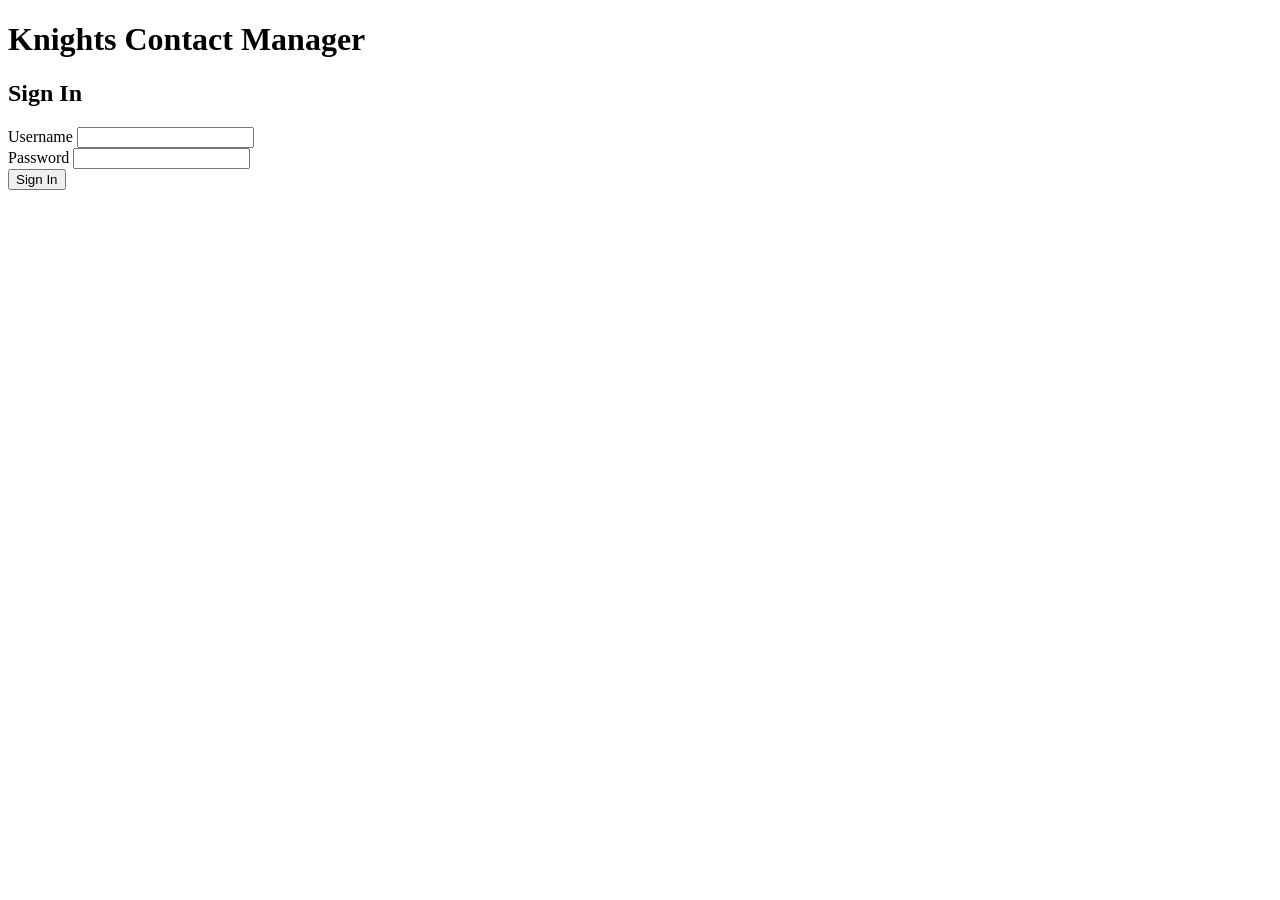
==== index.html @ 38811c20 "Add sign-in page markup and API layer with fake data" ====
<!DOCTYPE html>
<html lang="en">

<head>
    <meta charset="utf-8">
    <meta name="viewport" content="width=device-width, initial-scale=1">

    <title>Sign In - Knight Contacts Manager</title>
    <link rel="stylesheet" href="css/styles.css">
 
</head>

<body>
    <main>
    <h1>Knights Contact Manager</h1>
    <h2>Sign In</h2>
    <form id = "form-signin" novalidate>
    <div class="field">
        <label for="signin-login">Username</label>
        <input id="signin-login" type="text" autocomplete="username" required>
    </div>

    <div class="field">
        <label for="signin-password">Password</label>
        <input id="signin-password" type="password" autocomplete="current-password" required>
    </div>

    <button type="submit">Sign In</button>

    <p id="signin-status" role="status" aria-live="polite"></p>

    </form>
    </main>

    <script src="js/api.js"></script>
    <script src="js/auth.js"></script>

</body>

</html>
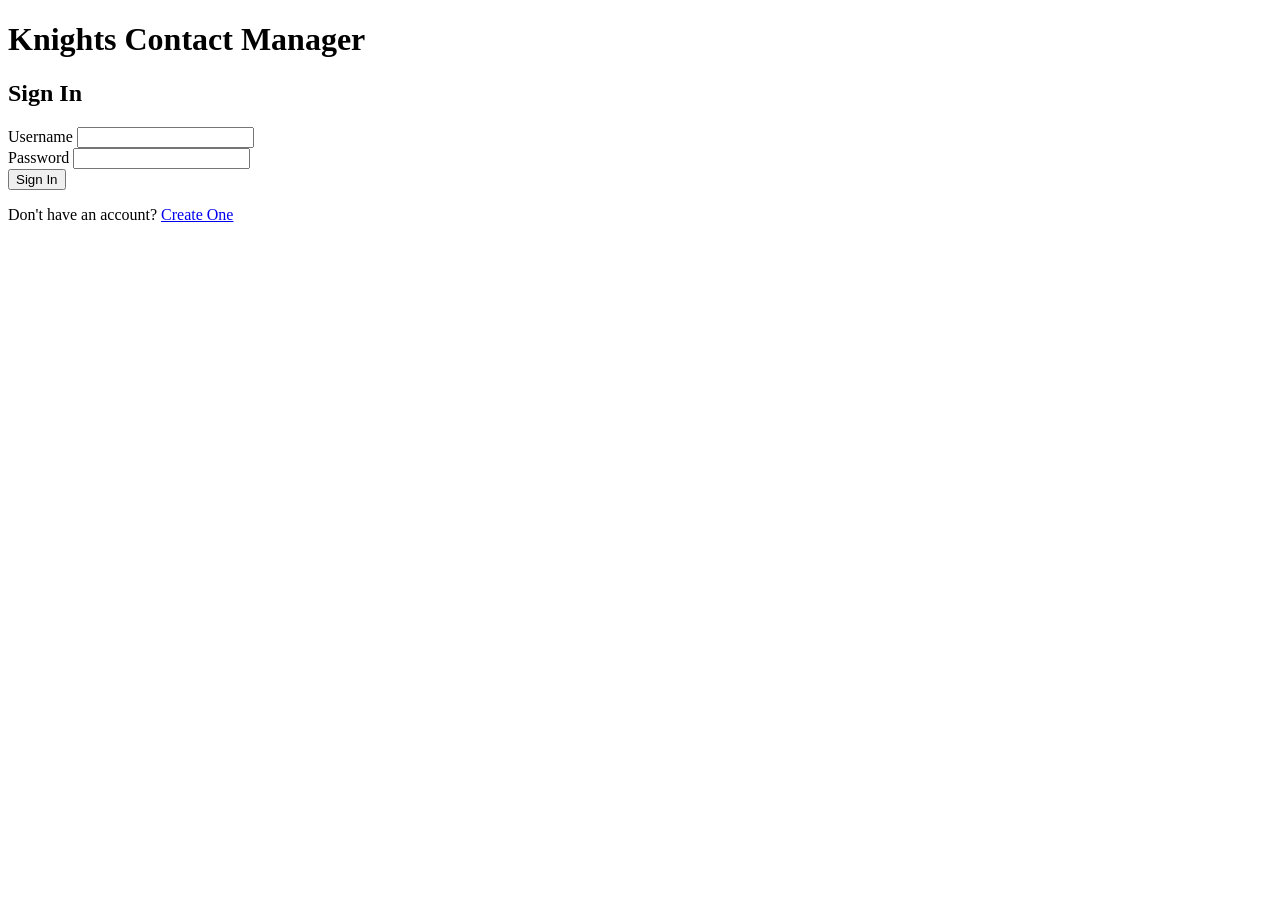
==== commit 8e10553a: "Add register page and links between sign-in and register" ====
--- a/index.html
+++ b/index.html
@@ -15,6 +15,7 @@
     <h1>Knights Contact Manager</h1>
     <h2>Sign In</h2>
     <form id = "form-signin" novalidate>
+
     <div class="field">
         <label for="signin-login">Username</label>
         <input id="signin-login" type="text" autocomplete="username" required>
@@ -30,6 +31,7 @@
     <p id="signin-status" role="status" aria-live="polite"></p>
 
     </form>
+    <p>Don't have an account? <a href="register.html">Create One</a></p>
     </main>
 
     <script src="js/api.js"></script>
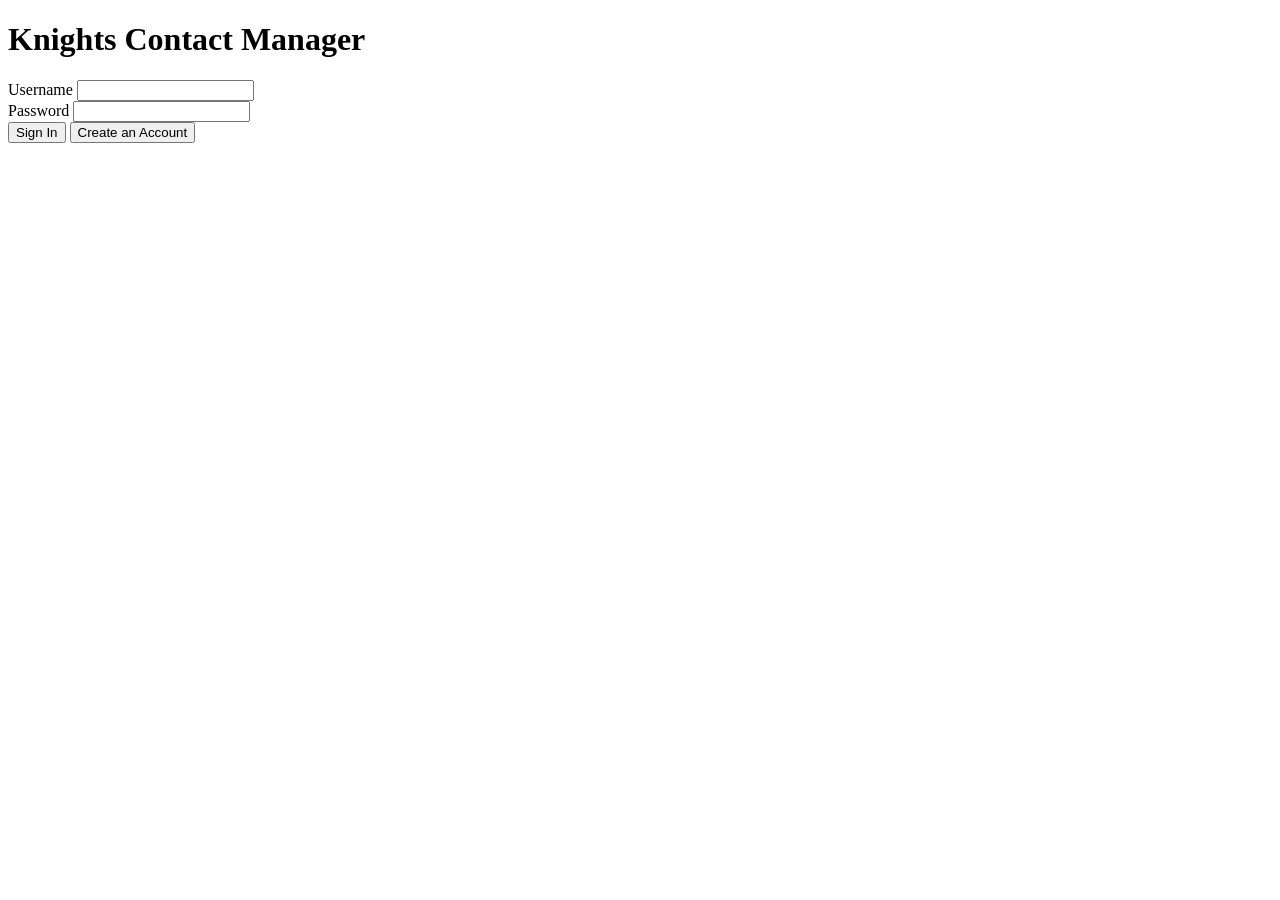
==== commit 40f2c06f: "Update index.html" ====
--- a/index.html
+++ b/index.html
@@ -6,16 +6,15 @@
     <meta name="viewport" content="width=device-width, initial-scale=1">
 
     <title>Sign In - Knight Contacts Manager</title>
-    <link rel="stylesheet" href="css/styles.css">
+    <link rel="stylesheet" href="styles.css">
  
 </head>
 
 <body>
     <main>
     <h1>Knights Contact Manager</h1>
-    <h2>Sign In</h2>
+    
     <form id = "form-signin" novalidate>
-
     <div class="field">
         <label for="signin-login">Username</label>
         <input id="signin-login" type="text" autocomplete="username" required>
@@ -27,11 +26,13 @@
     </div>
 
     <button type="submit">Sign In</button>
+    <button type="button" id="register-button">
+        Create an Account
+    </button>
 
     <p id="signin-status" role="status" aria-live="polite"></p>
 
     </form>
-    <p>Don't have an account? <a href="register.html">Create One</a></p>
     </main>
 
     <script src="js/api.js"></script>
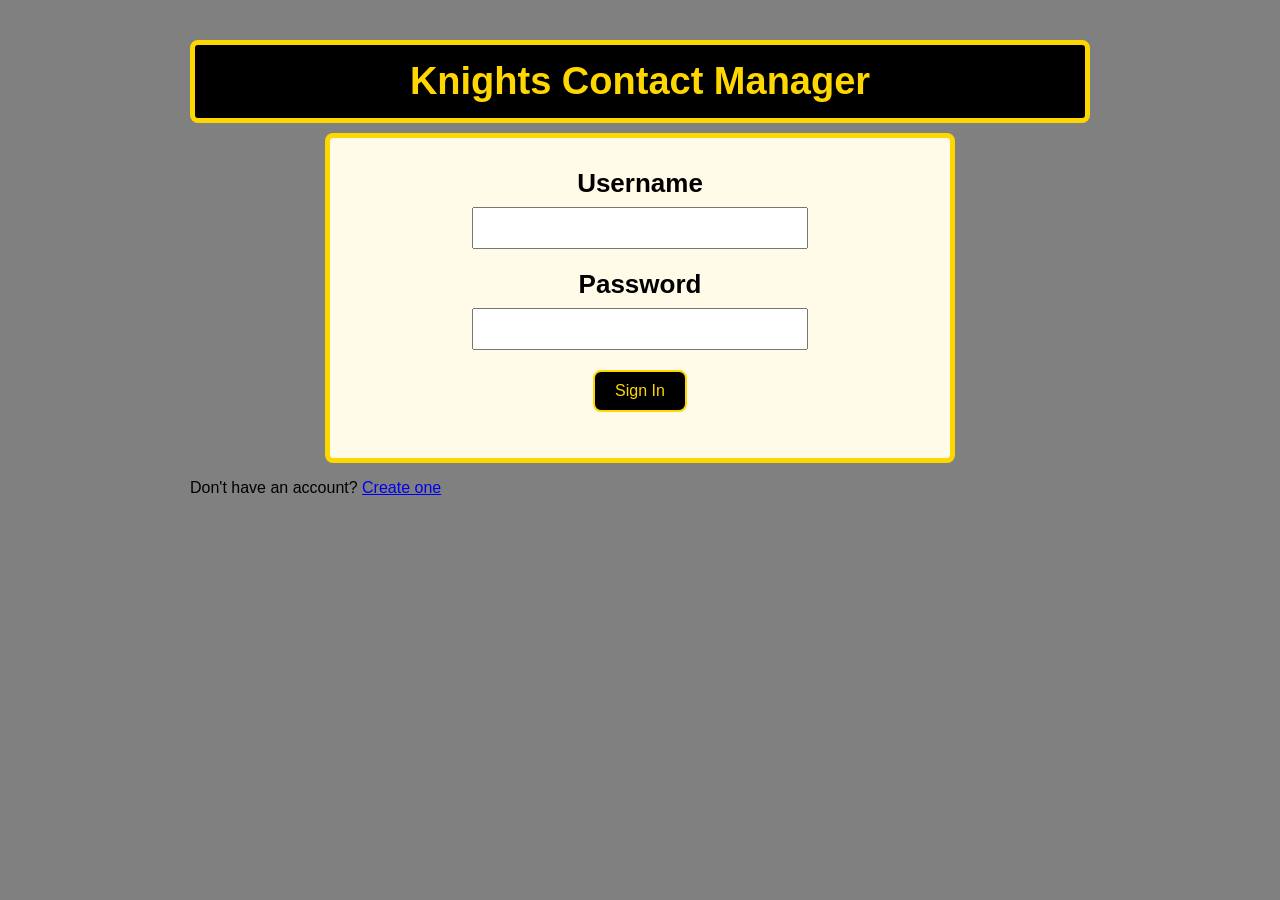
==== commit f4f9d38d: "Fix syntax error in api.js fake register" ====
--- a/index.html
+++ b/index.html
@@ -6,7 +6,7 @@
     <meta name="viewport" content="width=device-width, initial-scale=1">
 
     <title>Sign In - Knight Contacts Manager</title>
-    <link rel="stylesheet" href="styles.css">
+    <link rel="stylesheet" href="css/styles.css">
  
 </head>
 
@@ -26,13 +26,12 @@
     </div>
 
     <button type="submit">Sign In</button>
-    <button type="button" id="register-button">
-        Create an Account
-    </button>
+    
 
     <p id="signin-status" role="status" aria-live="polite"></p>
 
     </form>
+        <p>Don't have an account? <a href="register.html">Create one</a></p>
     </main>
 
     <script src="js/api.js"></script>
--- a/css/styles.css
+++ b/css/styles.css
@@ -0,0 +1,283 @@
+/*General Page Styling*/
+
+body {
+    margin: 0;
+    font-family: Arial, sans-serif;
+
+    background-color: grey;
+}
+
+main {
+    width: 80%;
+    max-width: 900px;
+    margin: 40px auto;
+}
+
+
+/*Headers*/
+
+h1 {
+    text-align: center;
+    font-size: 38px;
+    margin-bottom: 10px;
+
+    border: 5px solid gold;
+    padding: 15px;
+    color: gold;
+    background-color: black;
+    border-radius: 8px;
+}
+
+h2 {
+    text-align: center;
+    font-size: 28px;
+    margin-bottom: 25px;
+
+    padding: 5px;
+    color: black;
+    
+
+    display: block;
+    width: fit-content;
+    margin-left: auto;
+    margin-right: auto;
+}
+
+/*Search*/
+
+#search-section {
+    margin-bottom: 30px;
+    background-color: #FFFBE8;
+    padding: 15px;
+    margin-bottom: 30px;
+    border-radius: 8px;
+
+    border: 5px solid gold;
+    text-align: center;
+}
+
+#search-input {
+    width: 60%;
+    padding: 10px;
+    font-size: 16px;
+    box-sizing: border-box;
+}
+
+#search-button {
+    padding: 10px 20px;
+    font-size: 16px;
+    cursor: pointer;
+    background-color: black;
+    color: gold;
+    border: 3px solid gold;
+    border-radius: 8px;
+    
+}
+
+/*Add Contact*/
+
+#add-contact-section {
+    background-color: #FFFBE8;
+    padding: 15px;
+    margin-bottom: 30px;
+    border-radius: 8px;
+
+    border: 5px solid gold;
+}
+
+#add-contact-form div {
+    margin-bottom: 15px;
+}
+
+#add-contact-form label {
+    display: block;
+    margin-bottom: 5px;
+    font-weight: bold;
+}
+
+#add-contact-form input {
+    width: 100%;
+    padding: 10px;
+    font-size: 16px;
+    box-sizing: border-box;
+}
+
+#add-contact-form button {
+    background-color: black;
+    color: gold;
+    border: 2px solid gold;
+    
+    margin-top: 5px;
+    padding: 10px 20px;
+    font-size: 16px;
+    cursor: pointer;
+    border-radius: 8px;
+}
+
+/*Contact Cards*/
+
+#contacts-section {
+    margin-bottom: 30px;
+    background-color: #FFFBE8;
+    padding: 15px;
+    margin-bottom: 30px;
+    border-radius: 8px;
+
+    border: 5px solid gold;
+}
+
+#contacts-list {
+    display: flex;
+    flex-direction: column;
+    gap: 15px;
+}
+
+.contact-card {
+    background-color: white;
+    padding: 20px;
+    border-radius: 8px;
+    border: 1px solid black;
+
+    display: flex;
+    justify-content: space-between;
+    align-items: center;
+}
+
+.contact-info h3 {
+    margin-top: 0;
+    margin-bottom: 10px;
+}
+
+.contact-info p {
+    margin: 5px 0;
+}
+
+.contact-actions button {
+    background-color: black;
+    border: 2px solid gold;
+    color: gold;
+    border-radius: 5px;
+    padding: 8px 15px;
+    margin-left: 5px;
+    font-size: 14px;
+    cursor: pointer;
+    border-radius: 8px;
+}
+
+/*For Index.html Sign In*/
+
+
+#form-signin .field {
+    margin-bottom: 20px;
+}
+
+#form-signin label {
+    display: block;
+    margin-bottom: 8px;
+    font-weight: bold;
+    text-align: center;
+    font-size: 26px;
+}
+
+#form-signin input {
+    width: 60%;
+    padding: 10px;
+    font-size: 16px;
+    box-sizing: border-box;
+}
+
+#form-signin button {
+    background-color: black;
+    color: gold;
+    border: 2px solid gold;
+    border-radius: 8px;
+
+    padding: 10px 20px;
+    font-size: 16px;
+    cursor: pointer;
+}
+
+#form-signin {
+    background-color: #FFFBE8;
+    padding: 30px;
+    border: 5px solid gold;
+    border-radius: 8px;
+
+    width: 70%;
+    margin: 0 auto;
+    box-sizing: border-box;
+
+    text-align: center;
+}
+
+/* For register.html */
+
+#form-register {
+    background-color: #FFFBE8;
+    padding: 30px;
+    border: 5px solid gold;
+    border-radius: 8px;
+
+    width: 70%;
+    margin: 0 auto;
+    box-sizing: border-box;
+
+    text-align: center;
+}
+
+#form-register .field {
+    margin-bottom: 20px;
+}
+
+#form-register label {
+    display: block;
+    margin-bottom: 8px;
+    font-weight: bold;
+    text-align: center;
+    font-size: 26px;
+}
+
+#form-register input {
+    width: 60%;
+    padding: 10px;
+    font-size: 16px;
+    box-sizing: border-box;
+}
+
+#form-register button {
+    background-color: black;
+    color: gold;
+    border: 2px solid gold;
+    border-radius: 8px;
+
+    padding: 10px 20px;
+    font-size: 16px;
+    cursor: pointer;
+}
+
+#form-register + p {
+    background-color: #FFFBE8;
+    padding: 15px;
+    border: 5px solid gold;
+    border-radius: 8px;
+
+    width: 70%;
+    margin: 20px auto 0;
+    box-sizing: border-box;
+
+    text-align: center;
+}
+
+#form-register + p a {
+    display: inline-block;
+
+    background-color: black;
+    color: gold;
+    border: 2px solid gold;
+    border-radius: 8px;
+
+    padding: 8px 15px;
+    margin-left: 5px;
+
+    text-decoration: none;
+}
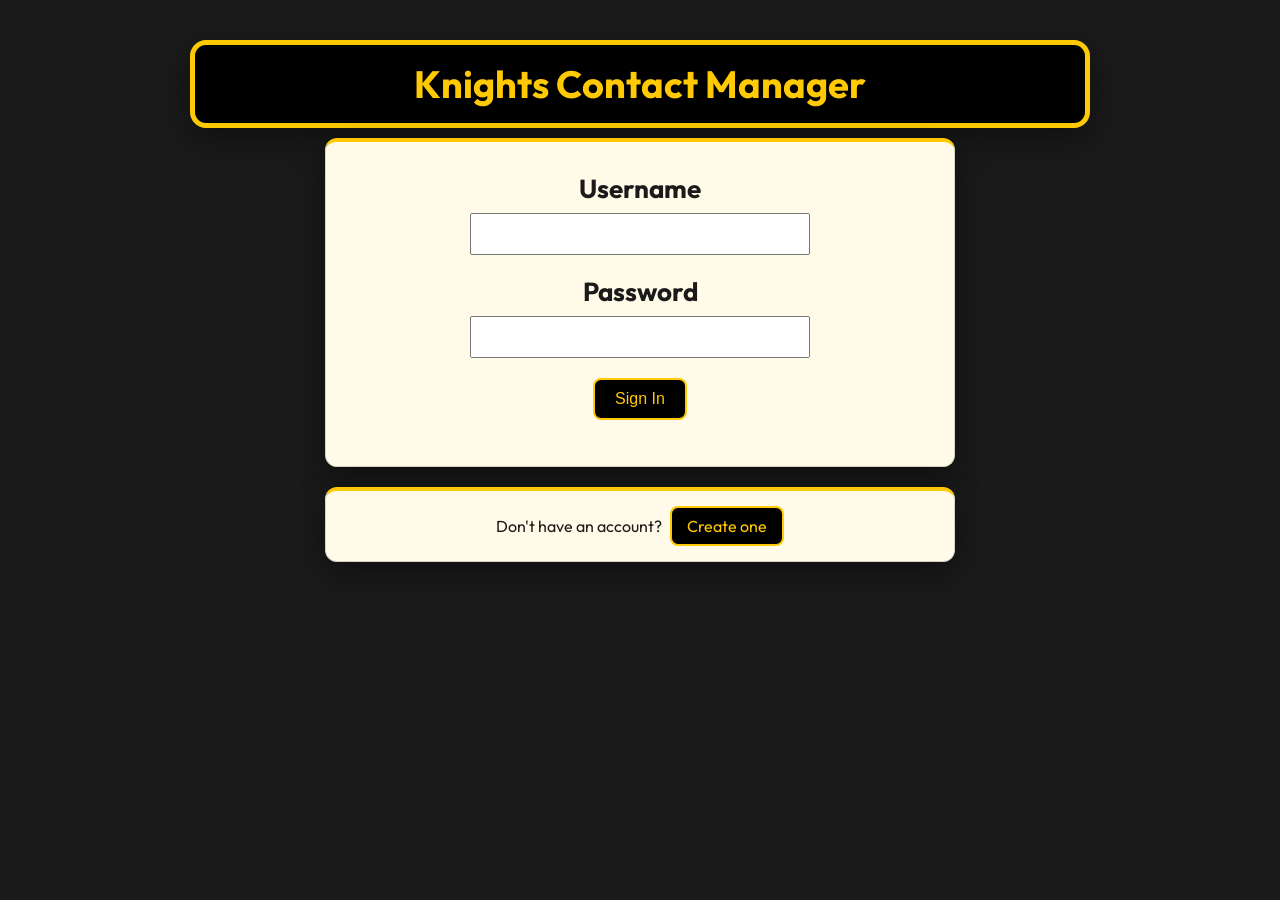
==== commit 54b36b26: "Add contact search with results shown under the search box" ====
--- a/index.html
+++ b/index.html
@@ -6,6 +6,7 @@
     <meta name="viewport" content="width=device-width, initial-scale=1">
 
     <title>Sign In - Knight Contacts Manager</title>
+        <link rel="stylesheet" href="https://fonts.googleapis.com/css2?family=Outfit:wght@400;500;600;700&display=swap">
     <link rel="stylesheet" href="css/styles.css">
  
 </head>
--- a/css/styles.css
+++ b/css/styles.css
@@ -1,10 +1,21 @@
 /*General Page Styling*/
+
+
+:root {
+    --black: #111111;
+    --gold: #FFC904;
+    --cream: #FFFBE8;
+    --page: #EDEBE6;
+    --text: #1A1A1A;
+    --border: #D9D3C3;
+    --radius: 12px;
+}
 
 body {
     margin: 0;
-    font-family: Arial, sans-serif;
-
-    background-color: grey;
+    font-family: 'Outfit', system-ui, sans-serif;
+    background-color: #1a1a1a;
+    color: var(--cream);
 }
 
 main {
@@ -21,11 +32,12 @@
     font-size: 38px;
     margin-bottom: 10px;
 
-    border: 5px solid gold;
-    padding: 15px;
-    color: gold;
-    background-color: black;
-    border-radius: 8px;
+    border: 5px solid var(--gold);
+    padding: 15px;
+    color: var(--gold);
+    background-color: black;
+    border-radius: 16px;
+    box-shadow: 0 10px 30px rgba(0, 0, 0, 0.4);
 }
 
 h2 {
@@ -52,13 +64,13 @@
     margin-bottom: 30px;
     border-radius: 8px;
 
-    border: 5px solid gold;
+    border: 5px solid var(--gold);
     text-align: center;
 }
 
 #search-input {
     width: 60%;
-    padding: 10px;
+    padding: 12px;
     font-size: 16px;
     box-sizing: border-box;
 }
@@ -68,8 +80,8 @@
     font-size: 16px;
     cursor: pointer;
     background-color: black;
-    color: gold;
-    border: 3px solid gold;
+    color: var(--gold);
+    border: 3px solid var(--gold);
     border-radius: 8px;
     
 }
@@ -82,7 +94,7 @@
     margin-bottom: 30px;
     border-radius: 8px;
 
-    border: 5px solid gold;
+    border: 5px solid var(--gold);
 }
 
 #add-contact-form div {
@@ -104,8 +116,8 @@
 
 #add-contact-form button {
     background-color: black;
-    color: gold;
-    border: 2px solid gold;
+    color: var(--gold);
+    border: 2px solid var(--gold);
     
     margin-top: 5px;
     padding: 10px 20px;
@@ -123,7 +135,7 @@
     margin-bottom: 30px;
     border-radius: 8px;
 
-    border: 5px solid gold;
+    border: 5px solid var(--gold);
 }
 
 #contacts-list {
@@ -154,8 +166,8 @@
 
 .contact-actions button {
     background-color: black;
-    border: 2px solid gold;
-    color: gold;
+    border: 2px solid var(--gold);
+    color: var(--gold);
     border-radius: 5px;
     padding: 8px 15px;
     margin-left: 5px;
@@ -188,8 +200,8 @@
 
 #form-signin button {
     background-color: black;
-    color: gold;
-    border: 2px solid gold;
+    color: var(--gold);
+    border: 2px solid var(--gold);
     border-radius: 8px;
 
     padding: 10px 20px;
@@ -200,7 +212,7 @@
 #form-signin {
     background-color: #FFFBE8;
     padding: 30px;
-    border: 5px solid gold;
+    border: 5px solid var(--gold);
     border-radius: 8px;
 
     width: 70%;
@@ -215,7 +227,7 @@
 #form-register {
     background-color: #FFFBE8;
     padding: 30px;
-    border: 5px solid gold;
+    border: 5px solid var(--gold);
     border-radius: 8px;
 
     width: 70%;
@@ -246,8 +258,8 @@
 
 #form-register button {
     background-color: black;
-    color: gold;
-    border: 2px solid gold;
+    color: var(--gold);
+    border: 2px solid var(--gold);
     border-radius: 8px;
 
     padding: 10px 20px;
@@ -255,10 +267,11 @@
     cursor: pointer;
 }
 
-#form-register + p {
-    background-color: #FFFBE8;
-    padding: 15px;
-    border: 5px solid gold;
+#form-register + p,
+#form-signin + p {
+    background-color: #FFFBE8;
+    padding: 15px;
+    border: 5px solid var(--gold);
     border-radius: 8px;
 
     width: 70%;
@@ -268,12 +281,13 @@
     text-align: center;
 }
 
-#form-register + p a {
+#form-register + p a,
+#form-signin + p a  {
     display: inline-block;
 
     background-color: black;
-    color: gold;
-    border: 2px solid gold;
+    color: var(--gold);
+    border: 2px solid var(--gold);
     border-radius: 8px;
 
     padding: 8px 15px;
@@ -281,3 +295,40 @@
 
     text-decoration: none;
 }
+
+/* Modern card look */
+#search-section,
+#add-contact-section,
+#contacts-section,
+#form-signin,
+#form-register,
+#form-signin + p,
+#form-register + p {
+    border: 1px solid var(--border);
+    border-top: 4px solid var(--gold);
+    border-radius: var(--radius);
+    box-shadow: 0 10px 30px rgba(0, 0, 0, 0.4);
+    color: var(--text);
+}
+
+/* Signed-in bar */
+.user-bar {
+    display: flex;
+    justify-content: space-between;
+    align-items: center;
+    margin: 10px 0 20px;
+}
+
+.user-bar p {
+    margin: 0;
+}
+
+#signout-button {
+    background-color: transparent;
+    color: var(--gold);
+    border: 2px solid var(--gold);
+    border-radius: 8px;
+    padding: 8px 16px;
+    font-size: 15px;
+    cursor: pointer;
+}
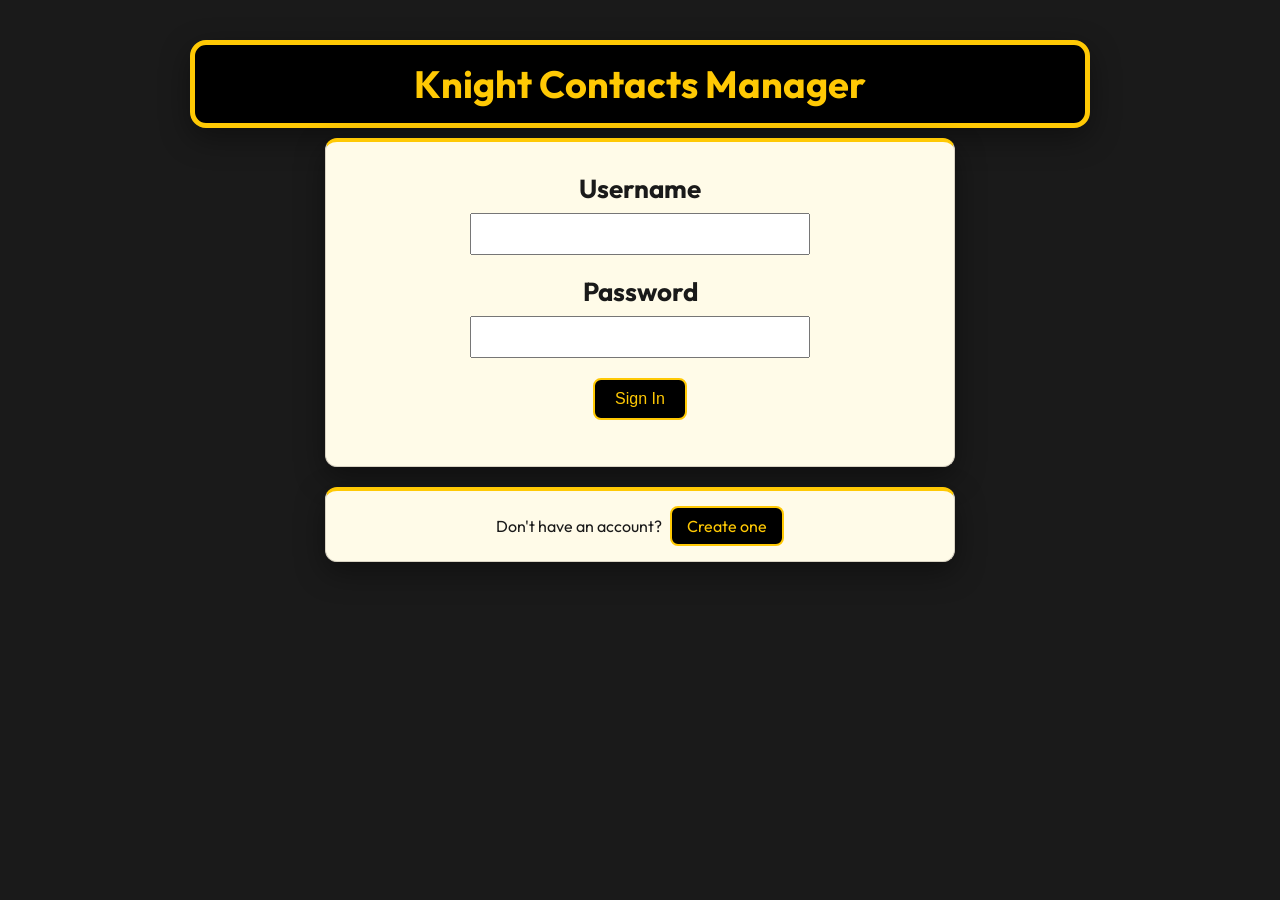
==== commit 07efab9f: "fixed title to match url" ====
--- a/index.html
+++ b/index.html
@@ -13,7 +13,7 @@
 
 <body>
     <main>
-    <h1>Knights Contact Manager</h1>
+    <h1>Knight Contacts Manager</h1>
     
     <form id = "form-signin" novalidate>
     <div class="field">
--- a/css/styles.css
+++ b/css/styles.css
@@ -331,4 +331,33 @@
     padding: 8px 16px;
     font-size: 15px;
     cursor: pointer;
+}
+
+/* Edit form inside a contact card */
+.edit-form {
+    width: 100%;
+    display: flex;
+    flex-direction: column;
+    gap: 6px;
+}
+
+.edit-form input {
+    padding: 10px 12px;
+    font-family: inherit;
+    font-size: 16px;
+    border: 1px solid var(--border);
+    border-radius: 8px;
+    margin-bottom: 6px;
+}
+
+.edit-form button {
+    align-self: flex-start;
+    background-color: var(--black);
+    color: var(--gold);
+    border: 2px solid var(--gold);
+    border-radius: 8px;
+    padding: 8px 16px;
+    font-family: inherit;
+    font-size: 15px;
+    cursor: pointer;
 }
